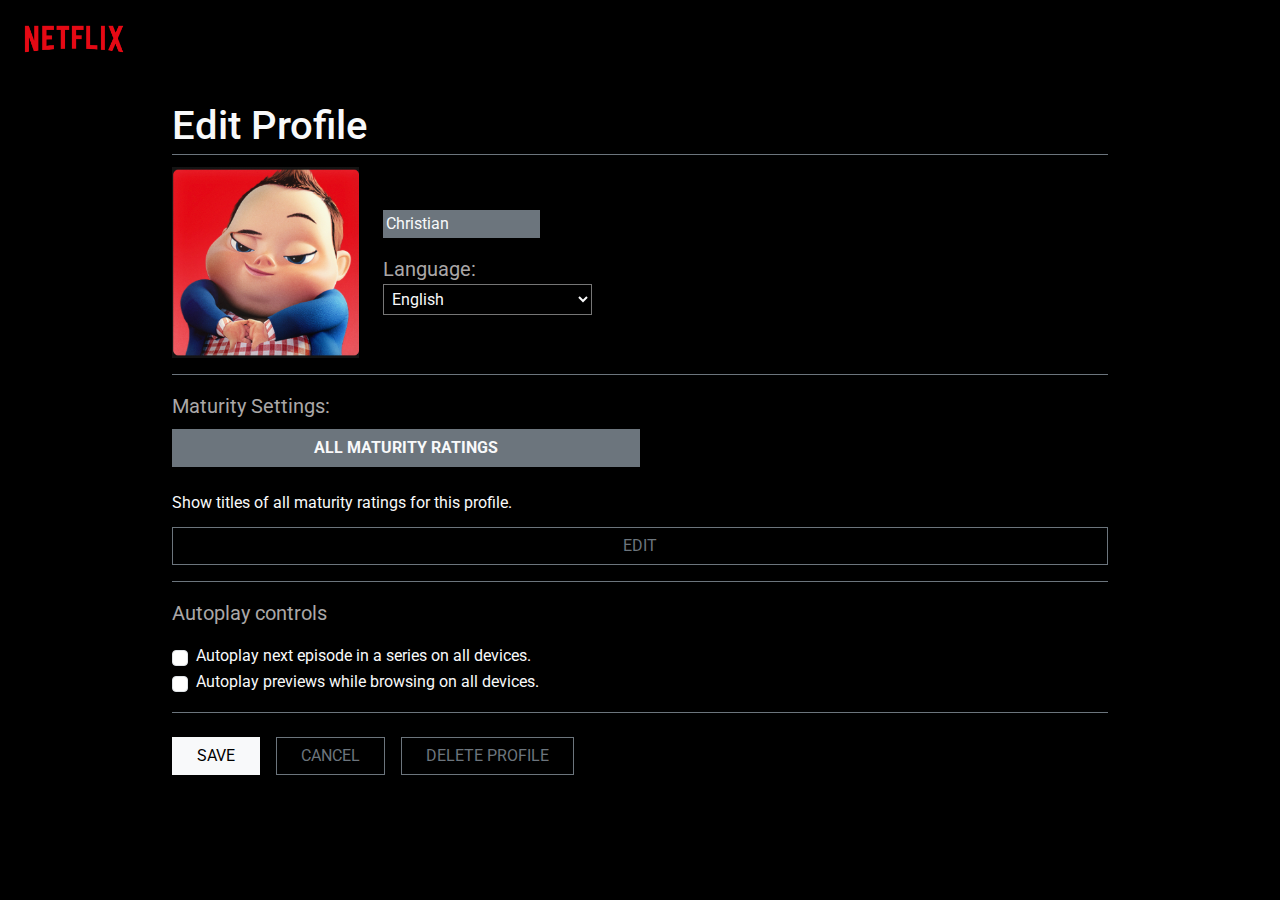
==== profile.html @ 06a8fb3d "comm3" ====
<!DOCTYPE html>
<html lang="en">
<head>
    <meta charset="UTF-8">
    <meta name="viewport" content="width=device-width, initial-scale=1.0">
    <link href="https://cdn.jsdelivr.net/npm/bootstrap@5.3.3/dist/css/bootstrap.min.css" rel="stylesheet" integrity="sha384-QWTKZyjpPEjISv5WaRU9OFeRpok6YctnYmDr5pNlyT2bRjXh0JMhjY6hW+ALEwIH" crossorigin="anonymous">
    <link href="https://fonts.googleapis.com/css2?family=Roboto:ital,wght@0,100;0,300;0,400;0,500;0,700;0,900;1,100;1,300;1,400;1,500;1,700;1,900&display=swap" rel="stylesheet">
  <link rel="stylesheet" href="./style.css">
  <link rel="stylesheet" href="./profile.css">
    <title>Document</title>
</head>
<body>
    
    <body>
        <!--header-->
        <header>
            <nav class="navbar">
                <div class="container-fluid">
                    <a class="navbar-brand" href="#">
                        <img class="logo" src="./assets/img/netflix_logo.png">
                    </a>
                </div>
            </nav>
        </header>
        <!--main-->
        <div class="container w-75 fit-content mt-4">
            <h1 class="text-light border-bottom border-secondary pb-1">Edit Profile</h1>
            <div class="d-flex gap-4 align-items-center pt-1">
                <img class="edit-profile avatar" src="./assets/img/avatar.png">
                <div class="d-flex flex-column">
                    <input type="text" value="Christian" class="bg-secondary text-light mb-3 w-75 w-sm-100 border border-secondary">
                    <label class="newGray fs-5">Language:</label>
                    <select class="form-select-sm p-1 bg-black text-light rounded-0 select fs-6" aria-label="Default select example">
                        <option selected>English</option>
                        <option>Italiano</option>
                        <option>Spagnolo</option>
                        <option>日本語</option>
                        <option>日本語</option>
                        <option>عربي</option>
                    </select>
                </div>
            </div>
            <div class="d-flex flex-column div-margin gap-2 mt-3 border-top border-secondary">
                <label class="newGray mt-3 fs-5">Maturity Settings:</label>
                <input type="checkbox" class="btn-check" id="btncheck1" autocomplete="off" checked>
                <label class="btn btn-outline-secondary text-light fit-content fs-6 rounded-0 fw-bold w-50" for="btncheck1">ALL MATURITY RATINGS</label>
                <p class="text-light fs-6 mb-1 mt-3">
                    Show titles of all maturity ratings for this profile.
                </p>
                <button type="button" class="btn btn-outline-secondary fs-6 buttons rounded-0 px-3">EDIT</button>
            </div>
            <div class="d-flex flex-column div-margin mt-3 border-top border-secondary">
                <label class="newGray mt-3 fs-5 pb-3">Autoplay controls</label>
                <div class="form-check d-flex align-items-center gap-2">
                    <input class="form-check-input" type="checkbox" value="" id="flexCheckChecked">
                    <label class="form-check-label fs-6 text-light" for="flexCheckChecked">
                        Autoplay next episode in a series on all devices.
                    </label>
                </div>
                <div class="form-check d-flex align-items-center gap-2">
                    <input class="form-check-input" type="checkbox" value="" id="flexCheckChecked">
                    <label class="form-check-label fs-6 text-light" for="flexCheckChecked">
                        Autoplay previews while browsing on all devices.
                    </label>
                </div>
            </div>
            <div class="mt-3 border-top border-secondary">
                <div class="mt-4 d-flex gap-3 flex-wrap">
                    <button type="button" class="btn btn-light rounded-0 buttons px-4">SAVE</button>
                    <button type="button" class="btn btn-outline-secondary rounded-0 buttons px-4">CANCEL</button>
                    <button type="button" class="btn btn-outline-secondary rounded-0 buttons px-4">DELETE PROFILE</button>
                </div>
            </div>
        </div>



    <script src="https://cdn.jsdelivr.net/npm/bootstrap@5.3.3/dist/js/bootstrap.bundle.min.js" integrity="sha384-YvpcrYf0tY3lHB60NNkmXc5s9fDVZLESaAA55NDzOxhy9GkcIdslK1eN7N6jIeHz" crossorigin="anonymous"></script>
</body>
</html>
---- style.css ----
body {
    font-family:  "Roboto", sans-serif;
    background-color: black;
    color: white;
}

.roboto-regular {
    font-family: "Roboto", sans-serif;
    font-weight: 400;
    font-style: normal;
  }

h2 {
    font-size: 1.5em;
    margin-top: 1em;
}

@media screen and (max-width: 576px) {
    h2 {
        text-align: center;
        margin: 1.5em 0;
    }
}

/* Scroll */

html::-webkit-scrollbar {
    width: 7px;
}

html::-webkit-scrollbar-track {
    background: black;
}

html::-webkit-scrollbar-thumb {
    background: #808080;
    border-radius: 25px;
}

/* Nav */

nav>div>img {
    width: 10%;
    height: 10%;
}

.navbar {
    --bs-navbar-color: white;
    --bs-navbar-toggler-border-color: white;
}

.navbar-nav .nav-link.active {
    font-weight: bold;
    color: white;
}

.navbar-nav {
    --bs-nav-link-hover-color: grey;
}

nav svg {
    cursor: pointer;
}

nav svg:hover {
    color: grey;
}

nav div div:last-child img {
    width: 20px;
}

.btn-check:checked+.btn,
.btn.active,
.btn.show,
.btn:first-child:active,
:not(.btn-check)+.btn:active {
    border-color: transparent;
}

.dropdown-menu {
    --bs-dropdown-bg: black;
    --bs-dropdown-link-hover-bg: none;
    --bs-dropdown-link-active-bg: none;

}

.dropdown-item {
    color: white;
    font-size: 14px;
}

.dropdown-item:hover {
    color: grey;
}

nav li svg {
    position: absolute;
    left: 70px;
    top: 4px;
    color: white;
}

.navbar-toggler {
    background-image: url(/assets/img/list.ico);
    background-repeat: no-repeat;
    background-position: center;
    border-radius: 0px;
}

.navbar-toggler-icon {
    background-image: none;
}

.navbar-toggler:focus {
    box-shadow: none;
}

/* Header */

.form-select {
    width: auto;
    border-radius: 0px;
    background-color: black;
    color: white;
    background-image: url(/assets/img/down_chevron.ico);
}

.form-select:focus {
    box-shadow: none;
    border-color: white;
}

header svg {
    border: 1px solid white;
    padding: 0.3em;
}

header select,
svg {
    cursor: pointer;
}

/* Main */

main img {
    cursor: pointer;
}

main img {
    transition: transform .3s;
}

main img:hover {
    transform: scale(1.3);
}

.section-invisible {
    opacity: 0;
}

/* Footer */


#social {
    margin-top: 0.6em;
    padding-bottom: 0.9em;

}


footer svg {
    color: #808080;
}

footer svg:hover {
    color: white;
}

footer a {
    color: #808080;
    text-decoration: none;
}

footer a:hover {
    color: white;
}

footer ul,
li {
    font-size: 15px;
    list-style: none;
    padding: 0;
    margin-top: 0.8em;
    color: #808080;
}

footer button {
    border: 1px solid #808080;
    background-color: black;
    color: #808080;
    padding: 0.5em;
}

footer button:hover {
    color: white;
    border: 1px solid white
}

footer span:last-child {
    color: #808080;
    font-size: 10px;
}
---- profile.css ----
body {
    font-family:  "Roboto", sans-serif;
    background-color: black;
    color: white;
}


.logo{
    width: 10%;
    height: 10%;
}

.avatar {
    width: 20%;
    height: 20%;
}

.newGray {
    color: rgb(170, 167, 167)
}


/* @media screen and (min-width: 800px) {
    #uno {
        width: 80%;

    }
} */
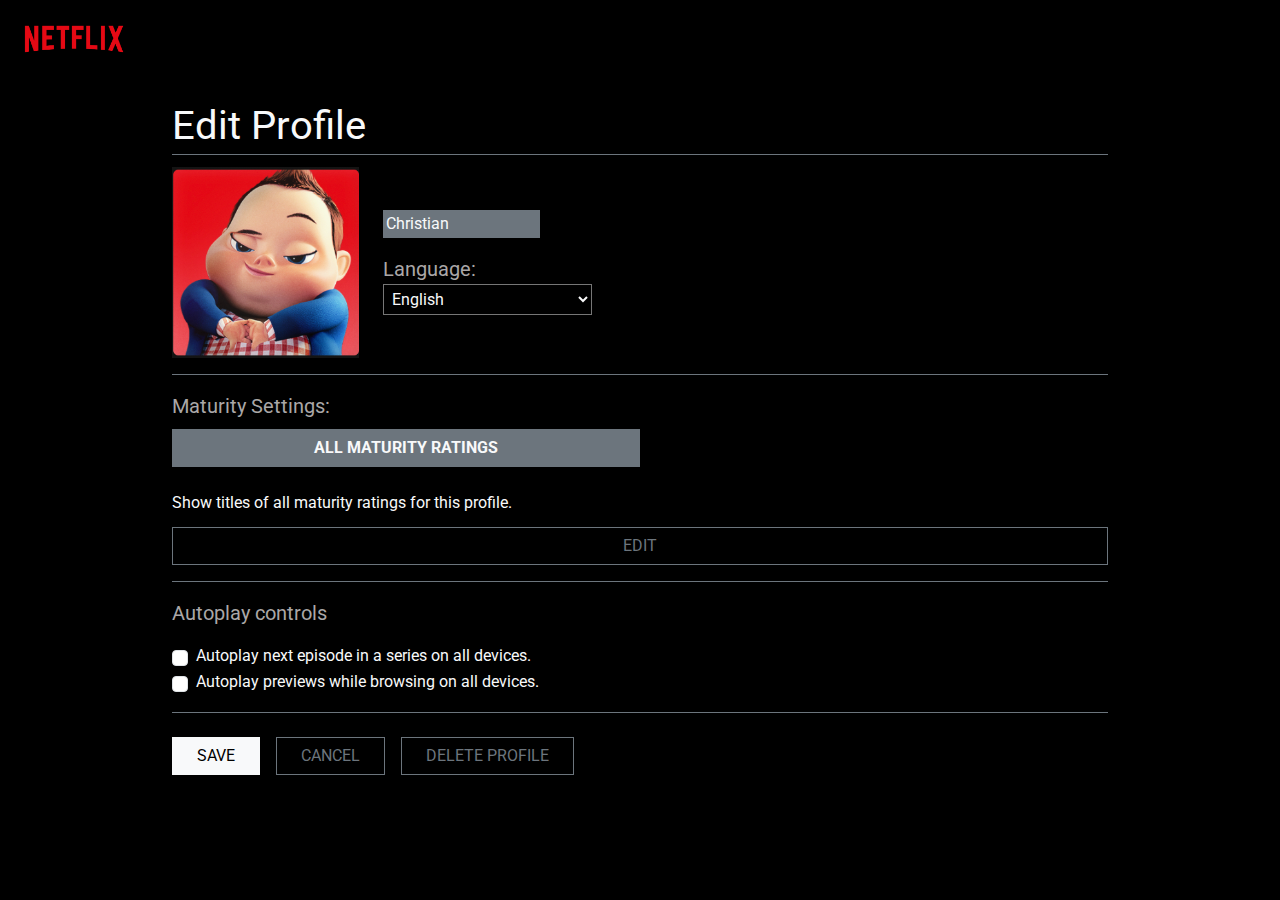
==== commit 89dff5e3: "prova link menu" ====
--- a/profile.html
+++ b/profile.html
@@ -24,7 +24,7 @@
         </header>
         <!--main-->
         <div class="container w-75 fit-content mt-4">
-            <h1 class="text-light border-bottom border-secondary pb-1">Edit Profile</h1>
+            <h1 class="text-light border-bottom border-secondary pb-1 slim">Edit Profile</h1>
             <div class="d-flex gap-4 align-items-center pt-1">
                 <img class="edit-profile avatar" src="./assets/img/avatar.png">
                 <div class="d-flex flex-column">
@@ -35,7 +35,7 @@
                         <option>Italiano</option>
                         <option>Spagnolo</option>
                         <option>日本語</option>
-                        <option>日本語</option>
+                        <option>한국인</option>
                         <option>عربي</option>
                     </select>
                 </div>
--- a/style.css
+++ b/style.css
@@ -15,6 +15,10 @@
     font-size: 1.5em;
     margin-top: 1em;
 }
+.slim {
+    font-weight: 400;
+}
+
 
 @media screen and (max-width: 576px) {
     h2 {
--- a/profile.css
+++ b/profile.css
@@ -21,7 +21,11 @@
 
 .newGray {
     color: rgb(170, 167, 167)
+    
+}.slim {
+    font-weight: 400;
 }
+
 
 
 /* @media screen and (min-width: 800px) {
